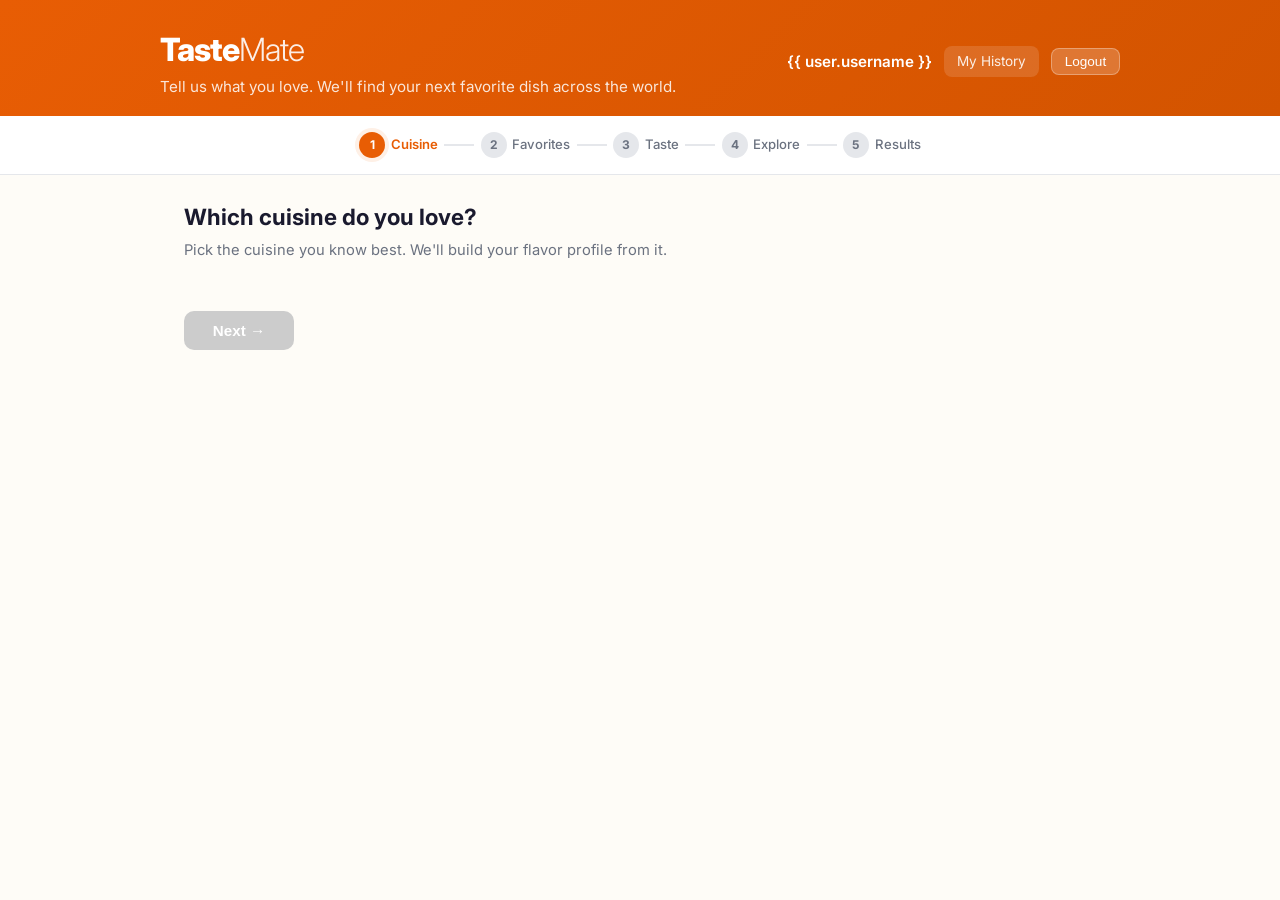
==== templates/index.html @ 9dab5d86 "TasteMate Web - Food recommendation engine with auth, audit logging, course-grouped results" ====
<!DOCTYPE html>
<html lang="en">
<head>
  <meta charset="UTF-8" />
  <meta name="viewport" content="width=device-width, initial-scale=1.0" />
  <title>TasteMate — Discover Foods You'll Love</title>
  <link rel="preconnect" href="https://fonts.googleapis.com" />
  <link href="https://fonts.googleapis.com/css2?family=Inter:wght@400;500;600;700;800&display=swap" rel="stylesheet" />
  <link rel="stylesheet" href="/static/style.css" />
</head>
<body>

  <!-- Header -->
  <div class="header">
    <div class="header-inner">
      <div>
        <h1>Taste<span>Mate</span></h1>
        <p>Tell us what you love. We'll find your next favorite dish across the world.</p>
      </div>
      <div class="user-bar">
        <span class="user-name">{{ user.username }}</span>
        <a href="/history" class="header-link">My History</a>
        <button class="btn-logout" onclick="doLogout()">Logout</button>
      </div>
    </div>
  </div>

  <!-- Progress Bar — now 5 steps -->
  <div class="progress-bar">
    <div class="progress-step active"><div class="dot">1</div><span>Cuisine</span></div>
    <div class="progress-line"></div>
    <div class="progress-step"><div class="dot">2</div><span>Favorites</span></div>
    <div class="progress-line"></div>
    <div class="progress-step"><div class="dot">3</div><span>Taste</span></div>
    <div class="progress-line"></div>
    <div class="progress-step"><div class="dot">4</div><span>Explore</span></div>
    <div class="progress-line"></div>
    <div class="progress-step"><div class="dot">5</div><span>Results</span></div>
  </div>

  <div class="container">

    <!-- ═══ Step 1: Select Source Cuisine ═══ -->
    <section id="step-1" class="step active">
      <h2 class="step-title">Which cuisine do you love?</h2>
      <p class="step-subtitle">Pick the cuisine you know best. We'll build your flavor profile from it.</p>
      <div id="source-cuisine-grid" class="cuisine-grid"></div>
      <div class="btn-row">
        <button id="btn-step1-next" class="btn btn-primary" disabled onclick="nextStep1()">Next &rarr;</button>
      </div>
    </section>

    <!-- ═══ Step 2: Pick Favorite Dishes ═══ -->
    <section id="step-2" class="step">
      <h2 class="step-title">Pick your favorites</h2>
      <p class="step-subtitle">Select at least 3 dishes you absolutely love. The more you pick, the better.</p>
      <input type="text" id="dish-search" class="search-box" placeholder="Search dishes..." oninput="filterDishes()" />
      <div id="dish-selection-info" class="selection-info">Click on dishes you love (select at least 3)</div>
      <div id="dish-grid" class="dish-grid"></div>
      <div class="btn-row">
        <button class="btn btn-secondary" onclick="goToStep(1)">&larr; Back</button>
        <button id="btn-step2-next" class="btn btn-primary" disabled onclick="nextStep2()">Next &rarr;</button>
      </div>
    </section>

    <!-- ═══ Step 3: Taste Preferences ═══ -->
    <section id="step-3" class="step">
      <h2 class="step-title">Tell us about your taste</h2>
      <p class="step-subtitle">These preferences help us fine-tune your recommendations.</p>

      <div class="prefs-grid">
        <!-- Dietary -->
        <div class="pref-card">
          <h3>Diet Preference</h3>
          <p class="pref-desc">What do you usually eat?</p>
          <div class="pref-options" data-pref="dietary">
            <button class="pref-btn selected" data-val="any" onclick="selectPref('dietary','any',this)">Any / No Preference</button>
            <button class="pref-btn" data-val="non-veg" onclick="selectPref('dietary','non-veg',this)">Non-Veg (Chicken, Meat, Fish)</button>
            <button class="pref-btn" data-val="veg" onclick="selectPref('dietary','veg',this)">Vegetarian</button>
            <button class="pref-btn" data-val="vegan" onclick="selectPref('dietary','vegan',this)">Vegan</button>
            <button class="pref-btn" data-val="pescatarian" onclick="selectPref('dietary','pescatarian',this)">Pescatarian (Fish OK)</button>
          </div>
        </div>

        <!-- Spice Level -->
        <div class="pref-card">
          <h3>Spice Tolerance</h3>
          <p class="pref-desc">How much heat can you handle?</p>
          <div class="pref-options" data-pref="spice_level">
            <button class="pref-btn" data-val="mild" onclick="selectPref('spice_level','mild',this)">Mild — Keep it gentle</button>
            <button class="pref-btn selected" data-val="medium" onclick="selectPref('spice_level','medium',this)">Medium — Some kick</button>
            <button class="pref-btn" data-val="hot" onclick="selectPref('spice_level','hot',this)">Hot — Bring the fire!</button>
          </div>
        </div>

        <!-- Flavor boosts -->
        <div class="pref-card">
          <h3>I especially love...</h3>
          <p class="pref-desc">Toggle any that apply (optional)</p>
          <div class="pref-toggles">
            <label class="toggle-label">
              <input type="checkbox" id="pref-creamy" onchange="updateTogglePref()" /> Rich & Creamy dishes
            </label>
            <label class="toggle-label">
              <input type="checkbox" id="pref-aromatic" onchange="updateTogglePref()" /> Aromatic & Fragrant
            </label>
            <label class="toggle-label">
              <input type="checkbox" id="pref-sweet" onchange="updateTogglePref()" /> Sweet flavors
            </label>
            <label class="toggle-label">
              <input type="checkbox" id="pref-sour" onchange="updateTogglePref()" /> Sour / Tangy
            </label>
          </div>
        </div>
      </div>

      <div class="btn-row">
        <button class="btn btn-secondary" onclick="goToStep(2)">&larr; Back</button>
        <button class="btn btn-primary" onclick="nextStep3()">Next &rarr;</button>
      </div>
    </section>

    <!-- ═══ Step 4: Select Target Cuisines ═══ -->
    <section id="step-4" class="step">
      <h2 class="step-title">Which cuisines to explore?</h2>
      <p class="step-subtitle">Select up to 5 cuisines you'd like recommendations for.</p>
      <div id="target-selection-info" class="selection-info">Select 1 to 5 cuisines to explore</div>
      <div id="target-cuisine-grid" class="cuisine-grid"></div>
      <div class="btn-row">
        <button class="btn btn-secondary" onclick="goToStep(3)">&larr; Back</button>
        <button id="btn-recommend" class="btn btn-primary" disabled onclick="getRecommendations()">Get Recommendations</button>
      </div>
    </section>

    <!-- ═══ Step 5: Results ═══ -->
    <section id="step-5" class="step">
      <h2 class="step-title">Your Personalized Picks</h2>
      <p class="step-subtitle">Top 15 dishes per cuisine, ranked by how well they match your flavor DNA. Click any dish for full scoring details.</p>
      <div id="results-container"></div>
      <div class="btn-row">
        <button class="btn btn-secondary" onclick="goToStep(4)">&larr; Change Cuisines</button>
        <button class="btn btn-primary" onclick="startOver()">Start Over</button>
      </div>
    </section>

  </div>

  <!-- Detail Modal -->
  <div id="detail-modal" class="modal-overlay" style="display:none" onclick="closeModal(event)">
    <div class="modal-content" onclick="event.stopPropagation()">
      <button class="modal-close" onclick="closeModalForce()">&times;</button>
      <div id="modal-body"></div>
    </div>
  </div>

  <script src="/static/app.js"></script>
</body>
</html>
---- static/style.css ----
/* ── Variables ── */
:root {
  --primary: #e85d04;
  --primary-light: #fef0e6;
  --primary-dark: #c44d03;
  --accent: #2d6a4f;
  --accent-light: #d8f3dc;
  --bg: #fefcf7;
  --card-bg: #ffffff;
  --text: #1a1a2e;
  --text-muted: #6b7280;
  --border: #e5e7eb;
  --shadow: 0 2px 12px rgba(0,0,0,0.08);
  --radius: 16px;
  --radius-sm: 10px;
}

*, *::before, *::after { box-sizing: border-box; margin: 0; padding: 0; }

body {
  font-family: 'Inter', -apple-system, BlinkMacSystemFont, 'Segoe UI', sans-serif;
  background: var(--bg);
  color: var(--text);
  line-height: 1.6;
  min-height: 100vh;
}

/* ── Header ── */
.header {
  padding: 1.5rem 1.5rem 1rem;
  background: linear-gradient(135deg, var(--primary) 0%, #d35400 100%);
  color: white;
}
.header-inner {
  max-width: 960px;
  margin: 0 auto;
  display: flex;
  justify-content: space-between;
  align-items: center;
  flex-wrap: wrap;
  gap: 1rem;
}
.header h1 { font-size: 2rem; font-weight: 800; letter-spacing: -1px; }
.header h1 span { font-weight: 300; opacity: 0.9; }
.header p { font-size: 0.95rem; opacity: 0.85; }
.user-bar { display: flex; align-items: center; gap: 0.75rem; }
.user-name { font-weight: 600; font-size: 0.95rem; }
.header-link {
  color: white;
  text-decoration: none;
  font-size: 0.85rem;
  opacity: 0.9;
  background: rgba(255,255,255,0.15);
  padding: 0.3rem 0.8rem;
  border-radius: 8px;
}
.header-link:hover { opacity: 1; background: rgba(255,255,255,0.25); }
.btn-logout {
  background: rgba(255,255,255,0.2);
  color: white;
  border: 1px solid rgba(255,255,255,0.3);
  padding: 0.3rem 0.8rem;
  border-radius: 8px;
  font-size: 0.85rem;
  cursor: pointer;
}
.btn-logout:hover { background: rgba(255,255,255,0.35); }

/* ── Progress Bar ── */
.progress-bar {
  display: flex;
  justify-content: center;
  gap: 0.4rem;
  padding: 1rem;
  background: white;
  border-bottom: 1px solid var(--border);
  position: sticky;
  top: 0;
  z-index: 10;
}
.progress-step {
  display: flex;
  align-items: center;
  gap: 0.35rem;
  font-size: 0.82rem;
  color: var(--text-muted);
  font-weight: 500;
}
.progress-step .dot {
  width: 26px; height: 26px;
  border-radius: 50%;
  background: var(--border);
  display: flex; align-items: center; justify-content: center;
  font-weight: 700; font-size: 0.75rem; color: var(--text-muted);
  transition: all 0.3s;
}
.progress-step.active .dot { background: var(--primary); color: white; box-shadow: 0 0 0 4px var(--primary-light); }
.progress-step.done .dot { background: var(--accent); color: white; }
.progress-step.active { color: var(--primary); font-weight: 600; }
.progress-step.done { color: var(--accent); }
.progress-line { width: 30px; height: 2px; background: var(--border); align-self: center; }
.progress-line.done { background: var(--accent); }

/* ── Container ── */
.container { max-width: 960px; margin: 0 auto; padding: 1.5rem; }

/* ── Steps ── */
.step { display: none; animation: fadeIn 0.3s ease; }
.step.active { display: block; }
@keyframes fadeIn { from { opacity: 0; transform: translateY(10px); } to { opacity: 1; transform: none; } }
.step-title { font-size: 1.4rem; font-weight: 700; margin-bottom: 0.3rem; }
.step-subtitle { color: var(--text-muted); margin-bottom: 1.5rem; font-size: 0.92rem; }

/* ── Cuisine Grid ── */
.cuisine-grid { display: grid; grid-template-columns: repeat(auto-fill, minmax(125px, 1fr)); gap: 0.7rem; }
.cuisine-card {
  background: var(--card-bg);
  border: 2px solid var(--border);
  border-radius: var(--radius-sm);
  padding: 0.8rem 0.6rem;
  text-align: center;
  cursor: pointer;
  font-weight: 600;
  font-size: 0.88rem;
  transition: all 0.2s;
  user-select: none;
}
.cuisine-card:hover { border-color: var(--primary); transform: translateY(-2px); box-shadow: var(--shadow); }
.cuisine-card.selected { border-color: var(--primary); background: var(--primary-light); color: var(--primary-dark); }
.cuisine-card.disabled { opacity: 0.3; pointer-events: none; }
.cuisine-card .flag { font-size: 1.6rem; display: block; margin-bottom: 0.2rem; }

/* ── Dish Chips ── */
.dish-grid { display: flex; flex-wrap: wrap; gap: 0.5rem; }
.dish-chip {
  background: var(--card-bg);
  border: 2px solid var(--border);
  border-radius: 24px;
  padding: 0.4rem 0.9rem;
  cursor: pointer;
  font-size: 0.85rem;
  font-weight: 500;
  transition: all 0.2s;
  user-select: none;
}
.dish-chip:hover { border-color: var(--primary); }
.dish-chip.selected { border-color: var(--primary); background: var(--primary); color: white; }
.dish-chip .cat { font-size: 0.72rem; opacity: 0.7; margin-left: 4px; }
.dish-chip .diet-tag { font-size: 0.65rem; margin-left: 3px; opacity: 0.8; }

/* ── Search Box ── */
.search-box {
  width: 100%; padding: 0.7rem 1rem;
  border: 2px solid var(--border); border-radius: var(--radius-sm);
  font-size: 1rem; margin-bottom: 1rem; outline: none; transition: border-color 0.2s;
}
.search-box:focus { border-color: var(--primary); }

.selection-info {
  background: var(--primary-light); border-radius: var(--radius-sm);
  padding: 0.5rem 1rem; margin-bottom: 1rem;
  font-size: 0.88rem; font-weight: 500; color: var(--primary-dark);
}

/* ── Buttons ── */
.btn-row { display: flex; gap: 0.75rem; margin-top: 1.5rem; flex-wrap: wrap; }
.btn {
  padding: 0.7rem 1.8rem; border: none; border-radius: var(--radius-sm);
  font-size: 0.95rem; font-weight: 600; cursor: pointer; transition: all 0.2s;
}
.btn-primary { background: var(--primary); color: white; }
.btn-primary:hover { background: var(--primary-dark); }
.btn-primary:disabled { background: #ccc; cursor: not-allowed; }
.btn-secondary { background: white; color: var(--text); border: 2px solid var(--border); }
.btn-secondary:hover { border-color: var(--text-muted); }

/* ══════════════════════════════════════════
   Taste Preferences (Step 3)
   ══════════════════════════════════════════ */
.prefs-grid { display: flex; flex-direction: column; gap: 1.25rem; }
.pref-card {
  background: white;
  border: 1px solid var(--border);
  border-radius: var(--radius);
  padding: 1.25rem;
}
.pref-card h3 { font-size: 1.05rem; font-weight: 700; margin-bottom: 0.2rem; }
.pref-desc { font-size: 0.85rem; color: var(--text-muted); margin-bottom: 0.75rem; }
.pref-options { display: flex; flex-wrap: wrap; gap: 0.5rem; }
.pref-btn {
  background: white;
  border: 2px solid var(--border);
  border-radius: 24px;
  padding: 0.45rem 1rem;
  font-size: 0.85rem;
  font-weight: 500;
  cursor: pointer;
  transition: all 0.2s;
}
.pref-btn:hover { border-color: var(--primary); }
.pref-btn.selected { background: var(--primary); color: white; border-color: var(--primary); }
.pref-toggles { display: flex; flex-direction: column; gap: 0.5rem; }
.toggle-label {
  display: flex; align-items: center; gap: 0.5rem;
  font-size: 0.9rem; font-weight: 500; cursor: pointer;
}
.toggle-label input[type="checkbox"] {
  width: 18px; height: 18px; accent-color: var(--primary);
}

/* ══════════════════════════════════════════
   Results
   ══════════════════════════════════════════ */
.results-section { margin-bottom: 2rem; }
.cuisine-result-header {
  display: flex; align-items: center; gap: 0.75rem;
  margin-bottom: 1rem; padding-bottom: 0.5rem; border-bottom: 2px solid var(--border);
}
.cuisine-result-header h3 { font-size: 1.25rem; font-weight: 700; }
.sim-badge {
  font-size: 0.75rem; font-weight: 600;
  padding: 0.2rem 0.65rem; border-radius: 20px;
}
.eval-badge {
  font-size: 0.72rem; color: var(--text-muted);
  margin-left: auto;
}

.result-card {
  background: var(--card-bg);
  border: 1px solid var(--border);
  border-radius: var(--radius);
  padding: 1rem 1.25rem;
  margin-bottom: 0.6rem;
  cursor: pointer;
  transition: box-shadow 0.2s, border-color 0.2s;
}
.result-card:hover { box-shadow: var(--shadow); border-color: var(--primary); }
.result-card-top { display: flex; gap: 0.75rem; align-items: flex-start; }

.rank-badge {
  background: var(--primary); color: white;
  width: 32px; height: 32px; border-radius: 50%;
  display: flex; align-items: center; justify-content: center;
  font-weight: 800; font-size: 0.85rem; flex-shrink: 0;
}
.rank-badge.rank-1 { background: #f59e0b; }
.rank-badge.rank-2 { background: #8b8b8b; }
.rank-badge.rank-3 { background: #b45309; }

.result-info { flex: 1; min-width: 0; }
.result-info h4 { font-size: 1rem; font-weight: 700; margin-bottom: 0.15rem; }
.result-meta { display: flex; flex-wrap: wrap; gap: 0.4rem; margin-bottom: 0.3rem; }
.result-tag {
  font-size: 0.72rem; background: #f3f4f6;
  padding: 0.12rem 0.55rem; border-radius: 12px;
  color: var(--text-muted); font-weight: 500;
}
.result-desc { font-size: 0.85rem; color: var(--text-muted); line-height: 1.45; }
.result-why {
  font-size: 0.78rem; color: var(--accent); font-weight: 500;
  margin-top: 0.3rem; line-height: 1.4;
  background: var(--accent-light); padding: 0.4rem 0.7rem; border-radius: 8px;
}

.score-area { display: flex; flex-direction: column; align-items: flex-end; flex-shrink: 0; gap: 0.15rem; }
.score-pct { font-size: 1.4rem; font-weight: 800; color: var(--primary); }
.score-label { font-size: 0.68rem; color: var(--text-muted); }

/* Score breakdown mini bars in results */
.mini-scores { display: flex; gap: 0.6rem; margin-top: 0.4rem; flex-wrap: wrap; }
.mini-score {
  font-size: 0.7rem; color: var(--text-muted);
  display: flex; align-items: center; gap: 0.25rem;
}
.mini-dot { width: 8px; height: 8px; border-radius: 50%; }
.mini-dot.cos { background: #3b82f6; }
.mini-dot.ing { background: #ec4899; }
.mini-dot.euc { background: #8b5cf6; }
.mini-dot.cui { background: #10b981; }
.mini-dot.imp { background: #f59e0b; }

/* Similar alternatives */
.alt-row {
  font-size: 0.75rem; color: var(--text-muted);
  margin-top: 0.3rem; padding-top: 0.3rem;
  border-top: 1px dashed var(--border);
}
.alt-row strong { color: var(--text); }

/* ── User Profile Card ── */
.profile-card {
  background: var(--card-bg); border: 1px solid var(--border);
  border-radius: var(--radius); padding: 1.25rem; margin-bottom: 1.5rem;
}
.profile-card h3 { font-size: 1rem; font-weight: 700; margin-bottom: 0.5rem; }
.profile-card .profile-sub { font-weight: 400; color: var(--text-muted); font-size: 0.85rem; }
.prefs-summary {
  display: flex; flex-wrap: wrap; gap: 0.4rem;
  margin-bottom: 0.75rem;
}
.pref-pill {
  font-size: 0.75rem; font-weight: 600;
  padding: 0.2rem 0.6rem; border-radius: 16px;
  background: var(--primary-light); color: var(--primary-dark);
}
.flavor-bars { display: grid; grid-template-columns: 1fr 1fr; gap: 0.35rem 1.5rem; }
.flavor-row { display: flex; align-items: center; gap: 0.4rem; }
.flavor-label { font-size: 0.78rem; font-weight: 500; width: 68px; flex-shrink: 0; color: var(--text-muted); }
.flavor-bar-bg { flex: 1; height: 7px; background: #f3f4f6; border-radius: 4px; overflow: hidden; }
.flavor-bar-fill { height: 100%; background: var(--primary); border-radius: 4px; transition: width 0.5s ease; }
.flavor-val { font-size: 0.75rem; font-weight: 700; width: 22px; text-align: right; }

/* ══════════════════════════════════════════
   Detail Modal
   ══════════════════════════════════════════ */
.modal-overlay {
  position: fixed; inset: 0; background: rgba(0,0,0,0.5);
  z-index: 100; display: flex; align-items: center; justify-content: center;
  padding: 1rem;
}
.modal-content {
  background: white; border-radius: 20px;
  max-width: 680px; width: 100%; max-height: 85vh;
  overflow-y: auto; padding: 2rem; position: relative;
}
.modal-close {
  position: absolute; top: 1rem; right: 1rem;
  background: none; border: none; font-size: 1.5rem;
  cursor: pointer; color: var(--text-muted);
  width: 36px; height: 36px; border-radius: 50%;
  display: flex; align-items: center; justify-content: center;
}
.modal-close:hover { background: #f3f4f6; }

.modal-title { font-size: 1.3rem; font-weight: 800; margin-bottom: 0.2rem; }
.modal-subtitle { color: var(--text-muted); font-size: 0.9rem; margin-bottom: 1rem; }

.detail-section { margin-bottom: 1.25rem; }
.detail-section h4 {
  font-size: 0.9rem; font-weight: 700; text-transform: uppercase;
  letter-spacing: 0.5px; color: var(--text-muted); margin-bottom: 0.5rem;
}

.score-breakdown-grid {
  display: grid; grid-template-columns: 1fr 1fr; gap: 0.5rem;
}
.score-item {
  background: #f9fafb; border-radius: 10px; padding: 0.6rem 0.8rem;
}
.score-item-label { font-size: 0.78rem; color: var(--text-muted); font-weight: 500; }
.score-item-val { font-size: 1.1rem; font-weight: 800; color: var(--text); }

.flavor-compare-grid { display: grid; grid-template-columns: 1fr; gap: 0.3rem; }
.flavor-compare-row {
  display: grid; grid-template-columns: 80px 1fr 1fr 35px 35px; gap: 0.5rem;
  align-items: center; font-size: 0.8rem;
}
.flavor-compare-label { font-weight: 600; color: var(--text-muted); }
.fcbar { height: 8px; border-radius: 4px; }
.fcbar-you { background: var(--primary); }
.fcbar-dish { background: #3b82f6; }
.fcbar-wrap { background: #f3f4f6; border-radius: 4px; overflow: hidden; }

/* ══════════════════════════════════════════
   Course Grouping (Favorites + Results)
   ══════════════════════════════════════════ */
.course-section { margin-bottom: 1.25rem; }
.course-header {
  font-size: 1rem; font-weight: 700; color: var(--text);
  margin-bottom: 0.5rem; padding-bottom: 0.3rem;
  border-bottom: 2px solid var(--primary-light);
  display: flex; align-items: center; gap: 0.4rem;
}
.dish-chips-wrap { display: flex; flex-wrap: wrap; gap: 0.5rem; }

.course-result-section { margin-bottom: 1.5rem; }
.course-result-header {
  font-size: 1.05rem; font-weight: 700; color: var(--text);
  margin-bottom: 0.6rem; padding: 0.4rem 0;
  border-bottom: 2px dashed var(--primary-light);
  display: flex; align-items: center; gap: 0.4rem;
}
.course-count { font-size: 0.78rem; font-weight: 400; color: var(--text-muted); }

/* ── Matched Favorite Badge ── */
.matched-fav-badge {
  display: inline-block;
  font-size: 0.78rem;
  background: #fef3c7;
  color: #92400e;
  padding: 0.2rem 0.65rem;
  border-radius: 16px;
  font-weight: 500;
  margin-bottom: 0.3rem;
  border: 1px solid #fde68a;
}
.matched-fav-badge strong { font-weight: 700; }

/* ── Ingredients line in results ── */
.result-ingredients {
  font-size: 0.8rem;
  color: var(--text-muted);
  margin-bottom: 0.3rem;
  line-height: 1.4;
}
.result-ingredients strong { color: var(--text); }

/* ── Favorites summary in profile card ── */
.fav-summary {
  font-size: 0.85rem;
  margin-bottom: 0.75rem;
  line-height: 1.6;
}
.fav-course-group {
  display: inline-block;
  background: #f3f4f6;
  padding: 0.15rem 0.6rem;
  border-radius: 12px;
  font-size: 0.78rem;
  margin: 0.15rem 0.2rem;
}

/* ── Loading ── */
.loading { text-align: center; padding: 3rem; }
.spinner {
  width: 48px; height: 48px;
  border: 4px solid var(--border); border-top-color: var(--primary);
  border-radius: 50%; animation: spin 0.8s linear infinite; margin: 0 auto 1rem;
}
@keyframes spin { to { transform: rotate(360deg); } }

/* ── Responsive ── */
@media (max-width: 640px) {
  .header h1 { font-size: 1.6rem; }
  .header-inner { flex-direction: column; text-align: center; }
  .cuisine-grid { grid-template-columns: repeat(auto-fill, minmax(100px, 1fr)); }
  .result-card-top { flex-direction: column; }
  .score-area { align-self: flex-end; flex-direction: row; gap: 0.5rem; }
  .flavor-bars { grid-template-columns: 1fr; }
  .progress-step span { display: none; }
  .score-breakdown-grid { grid-template-columns: 1fr; }
  .flavor-compare-row { grid-template-columns: 70px 1fr 1fr 28px 28px; font-size: 0.72rem; }
}
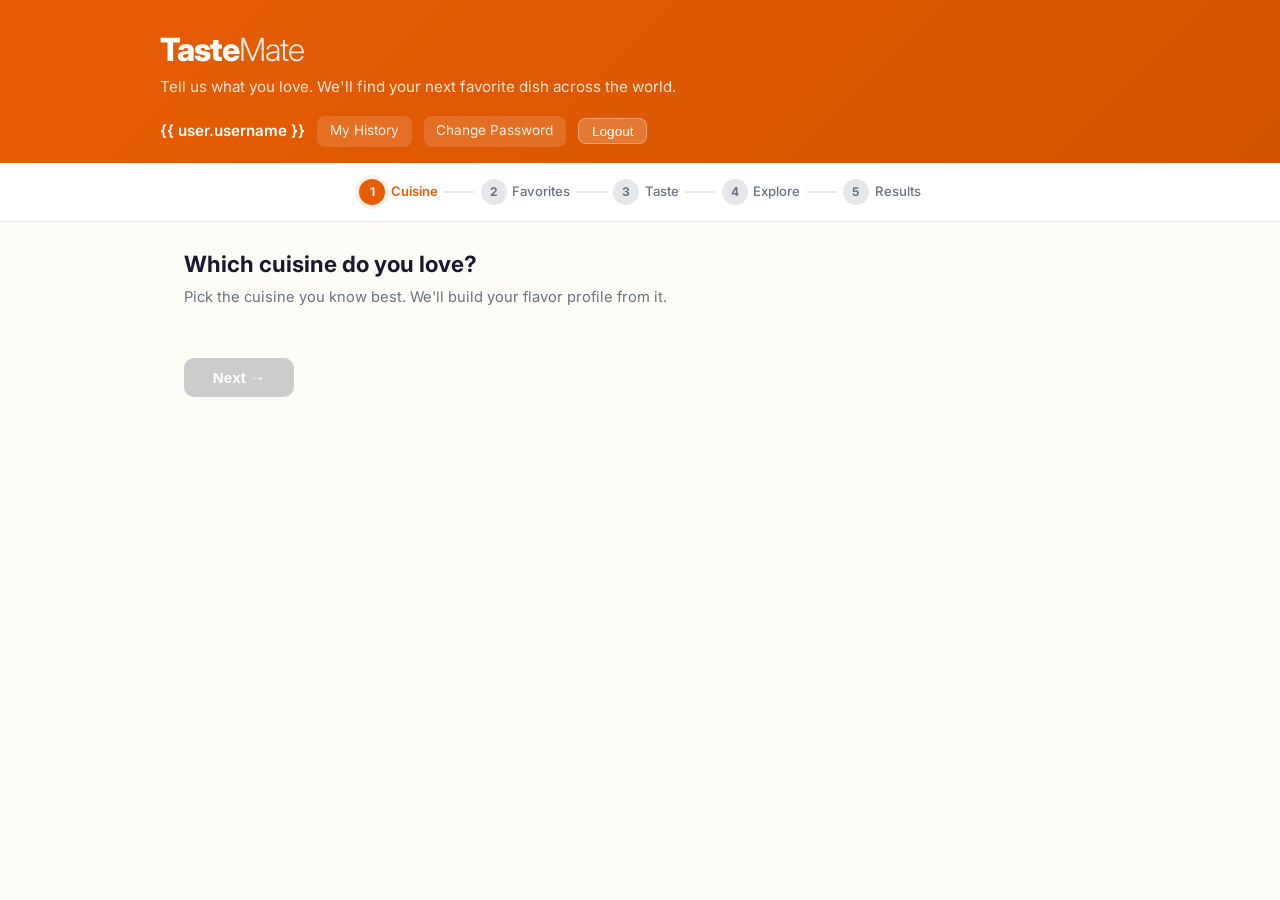
==== commit 21e4e6a9: "Add change password feature - New API endpoint /api/auth/change-password with bcrypt verification - " ====
--- a/templates/index.html
+++ b/templates/index.html
@@ -20,6 +20,7 @@
       <div class="user-bar">
         <span class="user-name">{{ user.username }}</span>
         <a href="/history" class="header-link">My History</a>
+        <a href="#" class="header-link" onclick="showChangePassword(); return false;">Change Password</a>
         <button class="btn-logout" onclick="doLogout()">Logout</button>
       </div>
     </div>
@@ -153,6 +154,32 @@
     </div>
   </div>
 
+  <!-- Change Password Modal -->
+  <div id="pw-modal" class="modal-overlay" style="display:none" onclick="if(event.target===this)closePwModal()">
+    <div class="modal-content" style="max-width:420px" onclick="event.stopPropagation()">
+      <button class="modal-close" onclick="closePwModal()">&times;</button>
+      <h2 class="modal-title">Change Password</h2>
+      <p class="modal-subtitle">Enter your current password and choose a new one.</p>
+      <div id="pw-error" style="background:#fef2f2;color:#dc2626;padding:0.5rem 0.8rem;border-radius:8px;font-size:0.85rem;margin-bottom:0.75rem;display:none"></div>
+      <div id="pw-success" style="background:#f0fdf4;color:#16a34a;padding:0.5rem 0.8rem;border-radius:8px;font-size:0.85rem;margin-bottom:0.75rem;display:none"></div>
+      <form onsubmit="return handleChangePassword(event)">
+        <div style="margin-bottom:0.75rem">
+          <label style="display:block;font-weight:600;font-size:0.85rem;margin-bottom:0.3rem">Current Password</label>
+          <input type="password" id="pw-current" required style="width:100%;padding:0.6rem 0.8rem;border:2px solid var(--border);border-radius:8px;font-size:0.95rem;outline:none" />
+        </div>
+        <div style="margin-bottom:0.75rem">
+          <label style="display:block;font-weight:600;font-size:0.85rem;margin-bottom:0.3rem">New Password</label>
+          <input type="password" id="pw-new" required minlength="6" style="width:100%;padding:0.6rem 0.8rem;border:2px solid var(--border);border-radius:8px;font-size:0.95rem;outline:none" />
+        </div>
+        <div style="margin-bottom:0.75rem">
+          <label style="display:block;font-weight:600;font-size:0.85rem;margin-bottom:0.3rem">Confirm New Password</label>
+          <input type="password" id="pw-confirm" required minlength="6" style="width:100%;padding:0.6rem 0.8rem;border:2px solid var(--border);border-radius:8px;font-size:0.95rem;outline:none" />
+        </div>
+        <button type="submit" class="btn btn-primary" style="width:100%">Update Password</button>
+      </form>
+    </div>
+  </div>
+
   <script src="/static/app.js"></script>
 </body>
 </html>
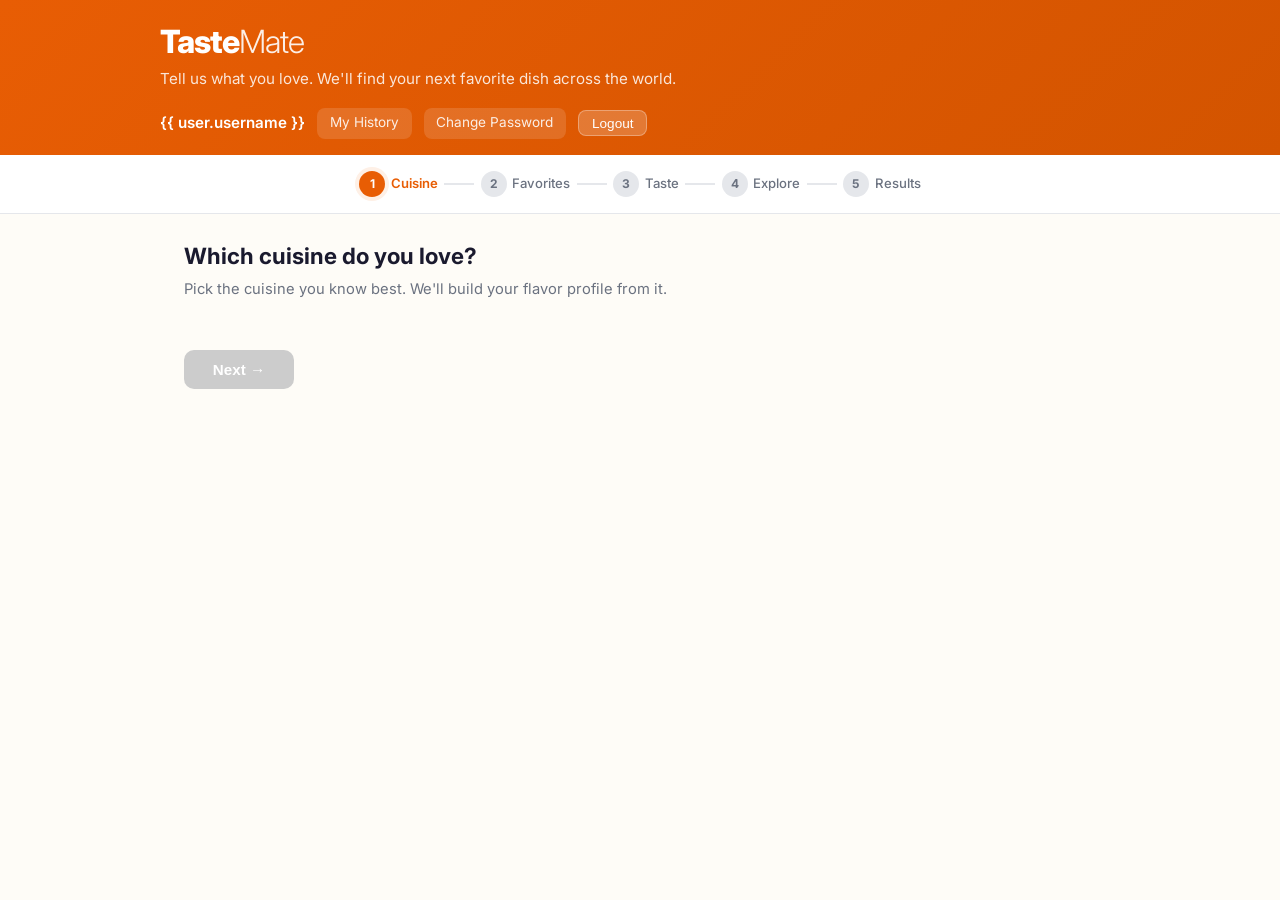
==== commit a1365be0: "Add hybrid intersection engine, migrate all endpoints from dishes.csv to 3-file system, add 3 hybrid" ====
--- a/templates/index.html
+++ b/templates/index.html
@@ -56,7 +56,7 @@
       <h2 class="step-title">Pick your favorites</h2>
       <p class="step-subtitle">Select at least 3 dishes you absolutely love. The more you pick, the better.</p>
       <input type="text" id="dish-search" class="search-box" placeholder="Search dishes..." oninput="filterDishes()" />
-      <div id="dish-selection-info" class="selection-info">Click on dishes you love (select at least 3)</div>
+      <div id="dish-selection-info" class="selection-info">Click on dishes you love (select at least 1)</div>
       <div id="dish-grid" class="dish-grid"></div>
       <div class="btn-row">
         <button class="btn btn-secondary" onclick="goToStep(1)">&larr; Back</button>
@@ -94,6 +94,38 @@
           </div>
         </div>
 
+        <!-- Protein / Meat Preferences -->
+        <div class="pref-card">
+          <h3>Protein Preferences</h3>
+          <p class="pref-desc">Select the proteins you eat. Unselected proteins will be excluded from recommendations.</p>
+          <div class="pref-toggles protein-toggles">
+            <label class="toggle-label">
+              <input type="checkbox" id="pref-protein-any" onchange="toggleProteinAny()" checked /> <strong>Any / No Preference</strong>
+            </label>
+            <label class="toggle-label">
+              <input type="checkbox" class="protein-check" data-protein="chicken" onchange="updateProteinPref()" /> Chicken
+            </label>
+            <label class="toggle-label">
+              <input type="checkbox" class="protein-check" data-protein="fish" onchange="updateProteinPref()" /> Fish & Seafood
+            </label>
+            <label class="toggle-label">
+              <input type="checkbox" class="protein-check" data-protein="lamb" onchange="updateProteinPref()" /> Lamb / Goat
+            </label>
+            <label class="toggle-label">
+              <input type="checkbox" class="protein-check" data-protein="beef" onchange="updateProteinPref()" /> Beef / Veal
+            </label>
+            <label class="toggle-label">
+              <input type="checkbox" class="protein-check" data-protein="pork" onchange="updateProteinPref()" /> Pork
+            </label>
+            <label class="toggle-label">
+              <input type="checkbox" class="protein-check" data-protein="duck" onchange="updateProteinPref()" /> Duck / Quail / Rabbit
+            </label>
+            <label class="toggle-label">
+              <input type="checkbox" class="protein-check" data-protein="egg" onchange="updateProteinPref()" /> Egg
+            </label>
+          </div>
+        </div>
+
         <!-- Flavor boosts -->
         <div class="pref-card">
           <h3>I especially love...</h3>
@@ -127,6 +159,7 @@
       <p class="step-subtitle">Select up to 5 cuisines you'd like recommendations for.</p>
       <div id="target-selection-info" class="selection-info">Select 1 to 5 cuisines to explore</div>
       <div id="target-cuisine-grid" class="cuisine-grid"></div>
+
       <div class="btn-row">
         <button class="btn btn-secondary" onclick="goToStep(3)">&larr; Back</button>
         <button id="btn-recommend" class="btn btn-primary" disabled onclick="getRecommendations()">Get Recommendations</button>
@@ -136,7 +169,7 @@
     <!-- ═══ Step 5: Results ═══ -->
     <section id="step-5" class="step">
       <h2 class="step-title">Your Personalized Picks</h2>
-      <p class="step-subtitle">Top 15 dishes per cuisine, ranked by how well they match your flavor DNA. Click any dish for full scoring details.</p>
+      <p class="step-subtitle">Compare recommendations from all engines side by side.</p>
       <div id="results-container"></div>
       <div class="btn-row">
         <button class="btn btn-secondary" onclick="goToStep(4)">&larr; Change Cuisines</button>
--- a/static/style.css
+++ b/static/style.css
@@ -16,6 +16,7 @@
 }
 
 *, *::before, *::after { box-sizing: border-box; margin: 0; padding: 0; }
+button, .cuisine-card, .dish-chip, .pref-btn { -webkit-tap-highlight-color: transparent; }
 
 body {
   font-family: 'Inter', -apple-system, BlinkMacSystemFont, 'Segoe UI', sans-serif;
@@ -275,10 +276,61 @@
 }
 .mini-dot { width: 8px; height: 8px; border-radius: 50%; }
 .mini-dot.cos { background: #3b82f6; }
+.mini-dot.cook { background: #f97316; }
 .mini-dot.ing { background: #ec4899; }
-.mini-dot.euc { background: #8b5cf6; }
 .mini-dot.cui { background: #10b981; }
 .mini-dot.imp { background: #f59e0b; }
+.mini-dot.temp { background: #ef4444; }
+.mini-dot.ingcat { background: #8b5cf6; }
+.mini-dot.diet { background: #06b6d4; }
+.mini-dot.llm { background: #8b5cf6; }
+.mini-dot.gemini { background: #2563eb; }
+.mini-dot.hybrid { background: #16a34a; }
+
+/* Engine toggle */
+.engine-toggle {
+  display: flex; align-items: center; gap: 1rem;
+  margin: 1.5rem 0; padding: 1rem; background: var(--bg); border-radius: 12px;
+  border: 1px solid var(--border);
+}
+.engine-toggle-label {
+  font-weight: 600; font-size: 0.9rem; color: var(--text); white-space: nowrap;
+}
+.engine-toggle-btns {
+  display: flex; gap: 0.5rem;
+}
+.engine-btn {
+  display: flex; align-items: center; gap: 0.4rem;
+  padding: 0.5rem 1rem; border: 2px solid var(--border); border-radius: 10px;
+  background: white; color: var(--text-muted); font-size: 0.85rem; font-weight: 600;
+  cursor: pointer; transition: all 0.2s;
+}
+.engine-btn:hover { border-color: var(--primary); color: var(--primary); }
+.engine-btn.active {
+  border-color: var(--primary); background: var(--primary-light); color: var(--primary-dark);
+}
+.engine-icon { font-size: 1.1rem; }
+
+/* Engine badge in results */
+.engine-badge-row { margin: 1rem 0; text-align: center; }
+.engine-badge {
+  display: inline-block; padding: 0.4rem 1rem; border-radius: 20px;
+  font-size: 0.85rem; font-weight: 600;
+}
+.engine-badge.algo { background: #dbeafe; color: #1d4ed8; }
+.engine-badge.llm { background: #ede9fe; color: #6d28d9; }
+.engine-badge.gemini { background: #dbeafe; color: #1d4ed8; }
+.engine-badge.hybrid { background: #dcfce7; color: #15803d; }
+
+/* LLM / Gemini / Hybrid card styles */
+.result-card.llm-card { border-left: 3px solid #8b5cf6; }
+.result-card.gemini-card { border-left: 3px solid #2563eb; }
+.result-card.hybrid-card { border-left: 3px solid #16a34a; }
+.llm-scores { flex-direction: column; gap: 0.3rem !important; }
+.flavor-bridge {
+  font-style: italic; color: var(--text-muted); font-size: 0.82rem;
+  padding: 0.25rem 0.5rem; background: #f5f3ff; border-radius: 6px; margin-top: 0.2rem;
+}
 
 /* Similar alternatives */
 .alt-row {
@@ -430,15 +482,296 @@
 }
 @keyframes spin { to { transform: rotate(360deg); } }
 
-/* ── Responsive ── */
+/* ══════════════════════════════════════════
+   Mobile Responsive — iPhone & Android
+   ══════════════════════════════════════════ */
+
+/* Tablet */
+@media (max-width: 768px) {
+  .container { padding: 1rem; }
+  .header { padding: 1.25rem 1rem 0.75rem; }
+  .header h1 { font-size: 1.6rem; }
+  .header p { font-size: 0.85rem; }
+  .cuisine-grid { grid-template-columns: repeat(auto-fill, minmax(100px, 1fr)); gap: 0.5rem; }
+  .result-card { padding: 0.85rem 1rem; }
+  .modal-content { padding: 1.5rem; max-height: 90vh; }
+  .score-breakdown-grid { grid-template-columns: 1fr; }
+}
+
+/* Mobile phones */
 @media (max-width: 640px) {
-  .header h1 { font-size: 1.6rem; }
-  .header-inner { flex-direction: column; text-align: center; }
-  .cuisine-grid { grid-template-columns: repeat(auto-fill, minmax(100px, 1fr)); }
-  .result-card-top { flex-direction: column; }
-  .score-area { align-self: flex-end; flex-direction: row; gap: 0.5rem; }
-  .flavor-bars { grid-template-columns: 1fr; }
+  /* Header */
+  .header { padding: 1rem 0.75rem 0.6rem; }
+  .header h1 { font-size: 1.35rem; }
+  .header p { font-size: 0.8rem; margin-top: 0.1rem; }
+  .header-inner { flex-direction: column; text-align: center; gap: 0.6rem; }
+  .user-bar { flex-wrap: wrap; justify-content: center; gap: 0.4rem; }
+  .user-name { font-size: 0.85rem; width: 100%; text-align: center; }
+  .header-link, .btn-logout { font-size: 0.75rem; padding: 0.25rem 0.6rem; }
+
+  /* Progress bar */
+  .progress-bar { gap: 0.2rem; padding: 0.6rem 0.5rem; }
   .progress-step span { display: none; }
+  .progress-step .dot { width: 22px; height: 22px; font-size: 0.7rem; }
+  .progress-line { width: 20px; }
+
+  /* Container & steps */
+  .container { padding: 0.75rem; }
+  .step-title { font-size: 1.15rem; }
+  .step-subtitle { font-size: 0.82rem; margin-bottom: 1rem; }
+
+  /* Cuisine grid */
+  .cuisine-grid { grid-template-columns: repeat(3, 1fr); gap: 0.4rem; }
+  .cuisine-card { padding: 0.6rem 0.4rem; font-size: 0.78rem; }
+  .cuisine-card .flag { font-size: 1.3rem; }
+
+  /* Dish chips */
+  .dish-chip { padding: 0.35rem 0.7rem; font-size: 0.78rem; }
+  .dish-chip .cat { font-size: 0.65rem; }
+  .search-box { font-size: 0.9rem; padding: 0.6rem 0.8rem; }
+  .selection-info { font-size: 0.8rem; padding: 0.4rem 0.75rem; }
+
+  /* Preferences */
+  .pref-card { padding: 1rem; }
+  .pref-card h3 { font-size: 0.95rem; }
+  .pref-btn { font-size: 0.78rem; padding: 0.4rem 0.8rem; }
+  .toggle-label { font-size: 0.85rem; }
+
+  /* Buttons */
+  .btn-row { gap: 0.5rem; }
+  .btn { padding: 0.6rem 1.2rem; font-size: 0.88rem; flex: 1; text-align: center; }
+
+  /* Results */
+  .result-card { padding: 0.75rem; margin-bottom: 0.5rem; }
+  .result-card-top { flex-direction: column; gap: 0.5rem; }
+  .rank-badge { width: 28px; height: 28px; font-size: 0.75rem; }
+  .result-info h4 { font-size: 0.92rem; }
+  .result-desc { font-size: 0.8rem; }
+  .result-ingredients { font-size: 0.75rem; }
+  .result-why { font-size: 0.73rem; padding: 0.35rem 0.6rem; }
+  .score-area { flex-direction: row; align-self: flex-start; gap: 0.3rem; align-items: baseline; }
+  .score-pct { font-size: 1.15rem; }
+  .score-label { font-size: 0.62rem; }
+  .mini-scores { gap: 0.35rem; }
+  .mini-score { font-size: 0.62rem; }
+  .matched-fav-badge { font-size: 0.7rem; padding: 0.15rem 0.5rem; }
+  .result-meta { gap: 0.3rem; }
+  .result-tag { font-size: 0.65rem; padding: 0.1rem 0.4rem; }
+  .alt-row { font-size: 0.7rem; }
+
+  /* Cuisine result header */
+  .cuisine-result-header { flex-wrap: wrap; gap: 0.4rem; }
+  .cuisine-result-header h3 { font-size: 1.05rem; }
+  .sim-badge { font-size: 0.65rem; padding: 0.15rem 0.5rem; }
+  .eval-badge { font-size: 0.65rem; }
+
+  /* Course headers */
+  .course-header { font-size: 0.9rem; }
+  .course-result-header { font-size: 0.92rem; }
+  .course-count { font-size: 0.7rem; }
+
+  /* Profile card */
+  .profile-card { padding: 1rem; }
+  .profile-card h3 { font-size: 0.92rem; }
+  .prefs-summary { gap: 0.3rem; }
+  .pref-pill { font-size: 0.68rem; padding: 0.15rem 0.5rem; }
+  .flavor-bars { grid-template-columns: 1fr; gap: 0.25rem; }
+  .flavor-label { font-size: 0.72rem; width: 60px; }
+  .flavor-val { font-size: 0.7rem; }
+  .fav-summary { font-size: 0.78rem; }
+  .fav-course-group { font-size: 0.7rem; }
+
+  /* Modal */
+  .modal-overlay { padding: 0.5rem; align-items: flex-end; }
+  .modal-content {
+    max-width: 100%; max-height: 92vh;
+    border-radius: 16px 16px 0 0; padding: 1.25rem 1rem;
+  }
+  .modal-title { font-size: 1.1rem; }
+  .modal-subtitle { font-size: 0.8rem; }
+  .modal-close { top: 0.6rem; right: 0.6rem; }
+  .score-breakdown-grid { grid-template-columns: 1fr 1fr; gap: 0.35rem; }
+  .score-item { padding: 0.45rem 0.6rem; }
+  .score-item-label { font-size: 0.7rem; }
+  .score-item-val { font-size: 0.95rem; }
+  .flavor-compare-row { grid-template-columns: 60px 1fr 1fr 25px 25px; font-size: 0.7rem; gap: 0.3rem; }
+  .flavor-compare-label { font-size: 0.68rem; }
+}
+
+/* Small phones (iPhone SE, etc.) */
+@media (max-width: 375px) {
+  .cuisine-grid { grid-template-columns: repeat(3, 1fr); gap: 0.3rem; }
+  .cuisine-card { padding: 0.5rem 0.3rem; font-size: 0.72rem; }
+  .cuisine-card .flag { font-size: 1.1rem; }
   .score-breakdown-grid { grid-template-columns: 1fr; }
-  .flavor-compare-row { grid-template-columns: 70px 1fr 1fr 28px 28px; font-size: 0.72rem; }
-}
+  .flavor-compare-row { grid-template-columns: 55px 1fr 1fr 22px 22px; font-size: 0.65rem; }
+  .btn { font-size: 0.82rem; padding: 0.55rem 1rem; }
+}
+
+/* ── Side-by-Side Comparison ── */
+.comparison-cuisine-section {
+  margin-bottom: 2rem;
+}
+.comparison-grid {
+  display: grid;
+  grid-template-columns: repeat(4, 1fr);
+  gap: 0.75rem;
+  margin-top: 0.75rem;
+}
+.comparison-column {
+  background: #fff;
+  border-radius: 12px;
+  padding: 0.75rem;
+  box-shadow: 0 1px 3px rgba(0,0,0,0.08);
+  min-width: 0;
+}
+.comparison-engine-header {
+  text-align: center;
+  margin-bottom: 0.6rem;
+  padding-bottom: 0.5rem;
+  border-bottom: 1px solid #e5e7eb;
+}
+.comparison-engine-header .engine-badge {
+  font-size: 0.7rem;
+  padding: 0.2rem 0.5rem;
+  border-radius: 12px;
+  font-weight: 600;
+}
+.comparison-loading {
+  display: flex;
+  flex-direction: column;
+  align-items: center;
+  gap: 0.4rem;
+  padding: 1.5rem 0.75rem;
+  color: var(--text-muted);
+  font-size: 0.78rem;
+}
+.spinner-sm {
+  width: 20px; height: 20px;
+  border: 2px solid #e5e7eb;
+  border-top-color: var(--primary);
+  border-radius: 50%;
+  animation: spin 0.7s linear infinite;
+}
+.comparison-error {
+  color: #dc2626;
+  font-size: 0.8rem;
+  padding: 0.75rem;
+  text-align: center;
+}
+.comparison-course {
+  margin-bottom: 0.5rem;
+}
+.comparison-course-title {
+  font-size: 0.78rem;
+  font-weight: 600;
+  color: var(--text-muted);
+  margin: 0.4rem 0 0.3rem;
+}
+.compact-card {
+  background: #f8fafc;
+  border-radius: 8px;
+  padding: 0.5rem 0.6rem;
+  margin-bottom: 0.4rem;
+  cursor: pointer;
+  transition: box-shadow 0.15s;
+}
+.compact-card:hover {
+  box-shadow: 0 2px 8px rgba(0,0,0,0.1);
+}
+.compact-card-top {
+  display: flex;
+  align-items: flex-start;
+  gap: 0.4rem;
+}
+.compact-rank {
+  background: var(--primary);
+  color: #fff;
+  font-size: 0.65rem;
+  font-weight: 700;
+  width: 18px;
+  height: 18px;
+  border-radius: 50%;
+  display: flex;
+  align-items: center;
+  justify-content: center;
+  flex-shrink: 0;
+  margin-top: 2px;
+}
+.compact-info {
+  flex: 1;
+  min-width: 0;
+}
+.compact-info strong {
+  font-size: 0.75rem;
+  display: block;
+  white-space: nowrap;
+  overflow: hidden;
+  text-overflow: ellipsis;
+}
+.compact-match {
+  font-size: 0.68rem;
+  color: var(--primary);
+  margin-top: 1px;
+}
+.compact-meta {
+  display: flex;
+  flex-wrap: wrap;
+  gap: 0.25rem;
+  margin-top: 2px;
+}
+.compact-meta span {
+  font-size: 0.65rem;
+  background: #f1f5f9;
+  padding: 1px 5px;
+  border-radius: 4px;
+  color: var(--text-muted);
+}
+.compact-desc {
+  font-size: 0.65rem;
+  color: var(--text-muted);
+  margin: 3px 0 0;
+  display: -webkit-box;
+  -webkit-line-clamp: 2;
+  -webkit-box-orient: vertical;
+  overflow: hidden;
+}
+.compact-score {
+  text-align: center;
+  flex-shrink: 0;
+}
+.compact-score-pct {
+  font-size: 0.8rem;
+  font-weight: 700;
+  color: var(--primary);
+  display: block;
+}
+.compact-score-label {
+  font-size: 0.55rem;
+  color: var(--text-muted);
+}
+
+/* Protein toggle styles */
+.protein-toggles {
+  display: grid;
+  grid-template-columns: 1fr 1fr;
+  gap: 0.3rem;
+}
+.protein-toggles .toggle-label {
+  font-size: 0.85rem;
+}
+
+/* Responsive: stack columns on smaller screens */
+@media (max-width: 1200px) {
+  .comparison-grid { grid-template-columns: repeat(2, 1fr); }
+}
+@media (max-width: 700px) {
+  .comparison-grid { grid-template-columns: 1fr; }
+}
+
+/* Safe area for notched phones (iPhone X+) */
+@supports (padding: env(safe-area-inset-bottom)) {
+  .header { padding-top: calc(1rem + env(safe-area-inset-top)); }
+  .container { padding-bottom: calc(1rem + env(safe-area-inset-bottom)); }
+  .modal-content { padding-bottom: calc(1.25rem + env(safe-area-inset-bottom)); }
+}
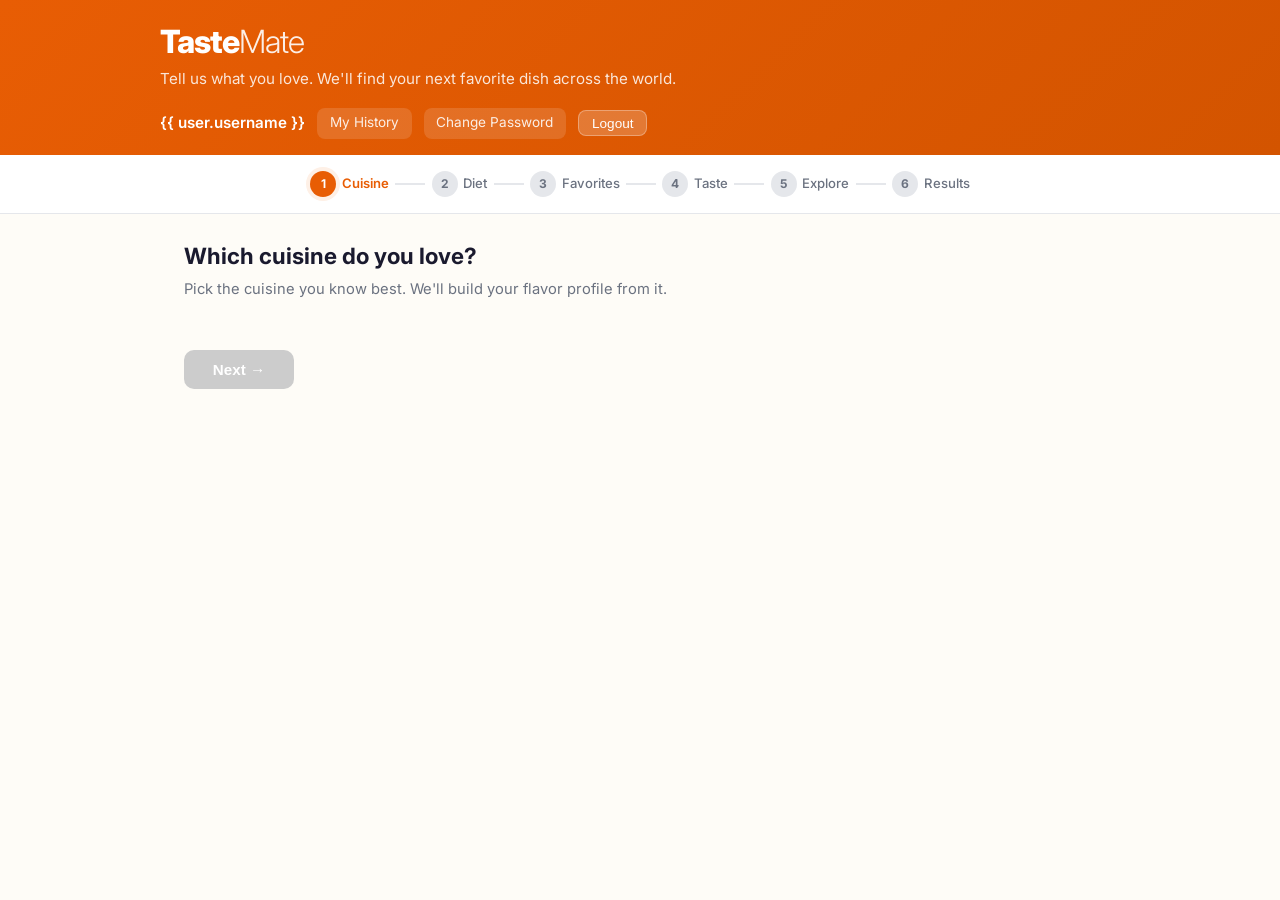
==== commit 283e6029: "Show-More recommendations + Phase-1 preference flow Recommendation engine: - Add select_with_show_mo" ====
--- a/templates/index.html
+++ b/templates/index.html
@@ -6,7 +6,7 @@
   <title>TasteMate — Discover Foods You'll Love</title>
   <link rel="preconnect" href="https://fonts.googleapis.com" />
   <link href="https://fonts.googleapis.com/css2?family=Inter:wght@400;500;600;700;800&display=swap" rel="stylesheet" />
-  <link rel="stylesheet" href="/static/style.css" />
+  <link rel="stylesheet" href="/static/style.css?v=20260419a" />
 </head>
 <body>
 
@@ -26,17 +26,19 @@
     </div>
   </div>
 
-  <!-- Progress Bar — now 5 steps -->
+  <!-- Progress Bar — 6 steps -->
   <div class="progress-bar">
     <div class="progress-step active"><div class="dot">1</div><span>Cuisine</span></div>
     <div class="progress-line"></div>
-    <div class="progress-step"><div class="dot">2</div><span>Favorites</span></div>
-    <div class="progress-line"></div>
-    <div class="progress-step"><div class="dot">3</div><span>Taste</span></div>
-    <div class="progress-line"></div>
-    <div class="progress-step"><div class="dot">4</div><span>Explore</span></div>
-    <div class="progress-line"></div>
-    <div class="progress-step"><div class="dot">5</div><span>Results</span></div>
+    <div class="progress-step"><div class="dot">2</div><span>Diet</span></div>
+    <div class="progress-line"></div>
+    <div class="progress-step"><div class="dot">3</div><span>Favorites</span></div>
+    <div class="progress-line"></div>
+    <div class="progress-step"><div class="dot">4</div><span>Taste</span></div>
+    <div class="progress-line"></div>
+    <div class="progress-step"><div class="dot">5</div><span>Explore</span></div>
+    <div class="progress-line"></div>
+    <div class="progress-step"><div class="dot">6</div><span>Results</span></div>
   </div>
 
   <div class="container">
@@ -51,38 +53,80 @@
       </div>
     </section>
 
-    <!-- ═══ Step 2: Pick Favorite Dishes ═══ -->
+    <!-- ═══ Step 2: Diet & Proteins (HARD CONSTRAINTS) ═══ -->
     <section id="step-2" class="step">
+      <h2 class="step-title">What do you eat?</h2>
+      <p class="step-subtitle">We'll filter out anything you don't want to see — so your favorites list stays clean and relevant.</p>
+
+      <div class="prefs-grid">
+        <!-- Unified Dietary + Protein -->
+        <div class="pref-card">
+          <h3>What do you eat?</h3>
+          <p class="pref-desc">Pick the option that best describes you. If you eat meat, you can narrow down to specific proteins below.</p>
+          <div class="pref-options" data-pref="dietary">
+            <button class="pref-btn selected" data-val="any" onclick="selectDiet('any',this)">Any / No Preference</button>
+            <button class="pref-btn" data-val="veg" onclick="selectDiet('veg',this)">Vegetarian</button>
+            <button class="pref-btn" data-val="vegan" onclick="selectDiet('vegan',this)">Vegan</button>
+            <button class="pref-btn" data-val="pescatarian" onclick="selectDiet('pescatarian',this)">Pescatarian (Fish only)</button>
+            <button class="pref-btn" data-val="non-veg" onclick="selectDiet('non-veg',this)">Non-Veg (I eat meat)</button>
+          </div>
+
+          <!-- Protein sub-selection — only visible when Non-Veg is picked -->
+          <div id="protein-subpanel" class="protein-subpanel" style="display:none">
+            <p class="pref-desc" style="margin-top:1rem"><strong>Which meats do you eat?</strong> Leave all checked if you eat everything.</p>
+            <div class="pref-toggles protein-toggles">
+              <label class="toggle-label">
+                <input type="checkbox" class="protein-check" data-protein="chicken" onchange="updateProteinPref()" checked /> Chicken
+              </label>
+              <label class="toggle-label">
+                <input type="checkbox" class="protein-check" data-protein="fish" onchange="updateProteinPref()" checked /> Fish & Seafood
+              </label>
+              <label class="toggle-label">
+                <input type="checkbox" class="protein-check" data-protein="lamb" onchange="updateProteinPref()" checked /> Lamb / Goat
+              </label>
+              <label class="toggle-label">
+                <input type="checkbox" class="protein-check" data-protein="beef" onchange="updateProteinPref()" checked /> Beef / Veal
+              </label>
+              <label class="toggle-label">
+                <input type="checkbox" class="protein-check" data-protein="pork" onchange="updateProteinPref()" checked /> Pork
+              </label>
+              <label class="toggle-label">
+                <input type="checkbox" class="protein-check" data-protein="duck" onchange="updateProteinPref()" checked /> Duck / Quail / Rabbit
+              </label>
+              <label class="toggle-label">
+                <input type="checkbox" class="protein-check" data-protein="egg" onchange="updateProteinPref()" checked /> Egg
+              </label>
+            </div>
+          </div>
+        </div>
+      </div>
+
+      <div class="btn-row">
+        <button class="btn btn-secondary" onclick="goToStep(1)">&larr; Back</button>
+        <button class="btn btn-primary" onclick="nextStep2()">Next &rarr;</button>
+      </div>
+    </section>
+
+    <!-- ═══ Step 3: Pick Favorite Dishes (filtered by Tier 1) ═══ -->
+    <section id="step-3" class="step">
       <h2 class="step-title">Pick your favorites</h2>
       <p class="step-subtitle">Select at least 3 dishes you absolutely love. The more you pick, the better.</p>
       <input type="text" id="dish-search" class="search-box" placeholder="Search dishes..." oninput="filterDishes()" />
-      <div id="dish-selection-info" class="selection-info">Click on dishes you love (select at least 1)</div>
+      <div id="dish-course-counts" class="course-counts"></div>
+      <div id="dish-selection-info" class="selection-info">Click on dishes you love (select at least 3)</div>
       <div id="dish-grid" class="dish-grid"></div>
       <div class="btn-row">
-        <button class="btn btn-secondary" onclick="goToStep(1)">&larr; Back</button>
-        <button id="btn-step2-next" class="btn btn-primary" disabled onclick="nextStep2()">Next &rarr;</button>
-      </div>
-    </section>
-
-    <!-- ═══ Step 3: Taste Preferences ═══ -->
-    <section id="step-3" class="step">
-      <h2 class="step-title">Tell us about your taste</h2>
-      <p class="step-subtitle">These preferences help us fine-tune your recommendations.</p>
+        <button class="btn btn-secondary" onclick="goToStep(2)">&larr; Back</button>
+        <button id="btn-step3-next" class="btn btn-primary" disabled onclick="nextStep3()">Next &rarr;</button>
+      </div>
+    </section>
+
+    <!-- ═══ Step 4: Taste Preferences (SOFT BIASES) ═══ -->
+    <section id="step-4" class="step">
+      <h2 class="step-title">How do you like your food?</h2>
+      <p class="step-subtitle">These soft preferences bias the ranking — they don't filter anything out.</p>
 
       <div class="prefs-grid">
-        <!-- Dietary -->
-        <div class="pref-card">
-          <h3>Diet Preference</h3>
-          <p class="pref-desc">What do you usually eat?</p>
-          <div class="pref-options" data-pref="dietary">
-            <button class="pref-btn selected" data-val="any" onclick="selectPref('dietary','any',this)">Any / No Preference</button>
-            <button class="pref-btn" data-val="non-veg" onclick="selectPref('dietary','non-veg',this)">Non-Veg (Chicken, Meat, Fish)</button>
-            <button class="pref-btn" data-val="veg" onclick="selectPref('dietary','veg',this)">Vegetarian</button>
-            <button class="pref-btn" data-val="vegan" onclick="selectPref('dietary','vegan',this)">Vegan</button>
-            <button class="pref-btn" data-val="pescatarian" onclick="selectPref('dietary','pescatarian',this)">Pescatarian (Fish OK)</button>
-          </div>
-        </div>
-
         <!-- Spice Level -->
         <div class="pref-card">
           <h3>Spice Tolerance</h3>
@@ -94,38 +138,6 @@
           </div>
         </div>
 
-        <!-- Protein / Meat Preferences -->
-        <div class="pref-card">
-          <h3>Protein Preferences</h3>
-          <p class="pref-desc">Select the proteins you eat. Unselected proteins will be excluded from recommendations.</p>
-          <div class="pref-toggles protein-toggles">
-            <label class="toggle-label">
-              <input type="checkbox" id="pref-protein-any" onchange="toggleProteinAny()" checked /> <strong>Any / No Preference</strong>
-            </label>
-            <label class="toggle-label">
-              <input type="checkbox" class="protein-check" data-protein="chicken" onchange="updateProteinPref()" /> Chicken
-            </label>
-            <label class="toggle-label">
-              <input type="checkbox" class="protein-check" data-protein="fish" onchange="updateProteinPref()" /> Fish & Seafood
-            </label>
-            <label class="toggle-label">
-              <input type="checkbox" class="protein-check" data-protein="lamb" onchange="updateProteinPref()" /> Lamb / Goat
-            </label>
-            <label class="toggle-label">
-              <input type="checkbox" class="protein-check" data-protein="beef" onchange="updateProteinPref()" /> Beef / Veal
-            </label>
-            <label class="toggle-label">
-              <input type="checkbox" class="protein-check" data-protein="pork" onchange="updateProteinPref()" /> Pork
-            </label>
-            <label class="toggle-label">
-              <input type="checkbox" class="protein-check" data-protein="duck" onchange="updateProteinPref()" /> Duck / Quail / Rabbit
-            </label>
-            <label class="toggle-label">
-              <input type="checkbox" class="protein-check" data-protein="egg" onchange="updateProteinPref()" /> Egg
-            </label>
-          </div>
-        </div>
-
         <!-- Flavor boosts -->
         <div class="pref-card">
           <h3>I especially love...</h3>
@@ -148,31 +160,31 @@
       </div>
 
       <div class="btn-row">
-        <button class="btn btn-secondary" onclick="goToStep(2)">&larr; Back</button>
-        <button class="btn btn-primary" onclick="nextStep3()">Next &rarr;</button>
-      </div>
-    </section>
-
-    <!-- ═══ Step 4: Select Target Cuisines ═══ -->
-    <section id="step-4" class="step">
+        <button class="btn btn-secondary" onclick="goToStep(3)">&larr; Back</button>
+        <button class="btn btn-primary" onclick="nextStep4()">Next &rarr;</button>
+      </div>
+    </section>
+
+    <!-- ═══ Step 5: Select Target Cuisines ═══ -->
+    <section id="step-5" class="step">
       <h2 class="step-title">Which cuisines to explore?</h2>
       <p class="step-subtitle">Select up to 5 cuisines you'd like recommendations for.</p>
       <div id="target-selection-info" class="selection-info">Select 1 to 5 cuisines to explore</div>
       <div id="target-cuisine-grid" class="cuisine-grid"></div>
 
       <div class="btn-row">
-        <button class="btn btn-secondary" onclick="goToStep(3)">&larr; Back</button>
+        <button class="btn btn-secondary" onclick="goToStep(4)">&larr; Back</button>
         <button id="btn-recommend" class="btn btn-primary" disabled onclick="getRecommendations()">Get Recommendations</button>
       </div>
     </section>
 
-    <!-- ═══ Step 5: Results ═══ -->
-    <section id="step-5" class="step">
+    <!-- ═══ Step 6: Results ═══ -->
+    <section id="step-6" class="step">
       <h2 class="step-title">Your Personalized Picks</h2>
       <p class="step-subtitle">Compare recommendations from all engines side by side.</p>
       <div id="results-container"></div>
       <div class="btn-row">
-        <button class="btn btn-secondary" onclick="goToStep(4)">&larr; Change Cuisines</button>
+        <button class="btn btn-secondary" onclick="goToStep(5)">&larr; Change Cuisines</button>
         <button class="btn btn-primary" onclick="startOver()">Start Over</button>
       </div>
     </section>
@@ -213,6 +225,6 @@
     </div>
   </div>
 
-  <script src="/static/app.js"></script>
+  <script src="/static/app.js?v=20260419a"></script>
 </body>
 </html>
--- a/static/style.css
+++ b/static/style.css
@@ -147,7 +147,22 @@
 .dish-chip:hover { border-color: var(--primary); }
 .dish-chip.selected { border-color: var(--primary); background: var(--primary); color: white; }
 .dish-chip .cat { font-size: 0.72rem; opacity: 0.7; margin-left: 4px; }
-.dish-chip .diet-tag { font-size: 0.65rem; margin-left: 3px; opacity: 0.8; }
+
+/* Dietary badge shown on every dish chip (veg / vegan / non-veg / fish / egg). */
+.diet-badge {
+  display: inline-block;
+  font-size: 0.65rem; font-weight: 600;
+  padding: 2px 7px; border-radius: 999px;
+  margin-right: 6px; vertical-align: middle;
+  line-height: 1.4; white-space: nowrap;
+}
+.diet-badge.diet-veg     { background: #dcfce7; color: #15803d; border: 1px solid #bbf7d0; }
+.diet-badge.diet-vegan   { background: #d1fae5; color: #047857; border: 1px solid #a7f3d0; }
+.diet-badge.diet-fish    { background: #dbeafe; color: #1d4ed8; border: 1px solid #bfdbfe; }
+.diet-badge.diet-egg     { background: #fef3c7; color: #a16207; border: 1px solid #fde68a; }
+.diet-badge.diet-nonveg  { background: #fee2e2; color: #b91c1c; border: 1px solid #fecaca; }
+/* When a chip is selected (green filled), badge stays legible on green bg */
+.dish-chip.selected .diet-badge { opacity: 0.95; }
 
 /* ── Search Box ── */
 .search-box {
@@ -161,6 +176,18 @@
   background: var(--primary-light); border-radius: var(--radius-sm);
   padding: 0.5rem 1rem; margin-bottom: 1rem;
   font-size: 0.88rem; font-weight: 500; color: var(--primary-dark);
+}
+
+/* Per-course availability chip strip shown above the dish grid */
+.course-counts {
+  display: flex; flex-wrap: wrap; align-items: center; gap: 0.4rem;
+  margin: 0.25rem 0 0.75rem; font-size: 0.82rem; color: var(--text-muted);
+}
+.course-counts:empty { display: none; }
+.course-counts-label { font-weight: 600; color: var(--text-muted); margin-right: 0.25rem; }
+.course-count-chip {
+  background: #f1f5f9; color: #334155; border: 1px solid #e2e8f0;
+  padding: 0.2rem 0.6rem; border-radius: 999px; font-weight: 500;
 }
 
 /* ── Buttons ── */
@@ -615,7 +642,7 @@
 .comparison-grid {
   display: grid;
   grid-template-columns: repeat(4, 1fr);
-  gap: 0.75rem;
+  gap: 0.6rem;
   margin-top: 0.75rem;
 }
 .comparison-column {
@@ -736,6 +763,16 @@
   -webkit-box-orient: vertical;
   overflow: hidden;
 }
+.compact-why {
+  font-size: 0.68rem;
+  color: #15803d;
+  font-style: italic;
+  margin: 4px 0 0;
+  display: -webkit-box;
+  -webkit-line-clamp: 3;
+  -webkit-box-orient: vertical;
+  overflow: hidden;
+}
 .compact-score {
   text-align: center;
   flex-shrink: 0;
@@ -762,12 +799,40 @@
 }
 
 /* Responsive: stack columns on smaller screens */
-@media (max-width: 1200px) {
+@media (max-width: 1400px) {
+  .comparison-grid { grid-template-columns: repeat(3, 1fr); }
+}
+@media (max-width: 1000px) {
   .comparison-grid { grid-template-columns: repeat(2, 1fr); }
 }
 @media (max-width: 700px) {
   .comparison-grid { grid-template-columns: 1fr; }
 }
+
+/* ─ Show more / Show less toggle ─────────────────────────────────── */
+.show-more-btn {
+  display: block;
+  margin: 0.6rem auto 0.3rem;
+  padding: 0.45rem 1.1rem;
+  background: #f1f5f9;
+  border: 1px dashed #cbd5e1;
+  border-radius: 999px;
+  color: var(--primary, #16a34a);
+  font-weight: 600;
+  font-size: 0.82rem;
+  cursor: pointer;
+  transition: background 0.15s, border-color 0.15s;
+}
+.show-more-btn:hover {
+  background: #e2e8f0;
+  border-color: #94a3b8;
+}
+.show-more-btn-compact {
+  padding: 0.3rem 0.75rem;
+  font-size: 0.75rem;
+  margin: 0.4rem auto 0.1rem;
+}
+.hidden-dishes[data-state="collapsed"] { display: none !important; }
 
 /* Safe area for notched phones (iPhone X+) */
 @supports (padding: env(safe-area-inset-bottom)) {
